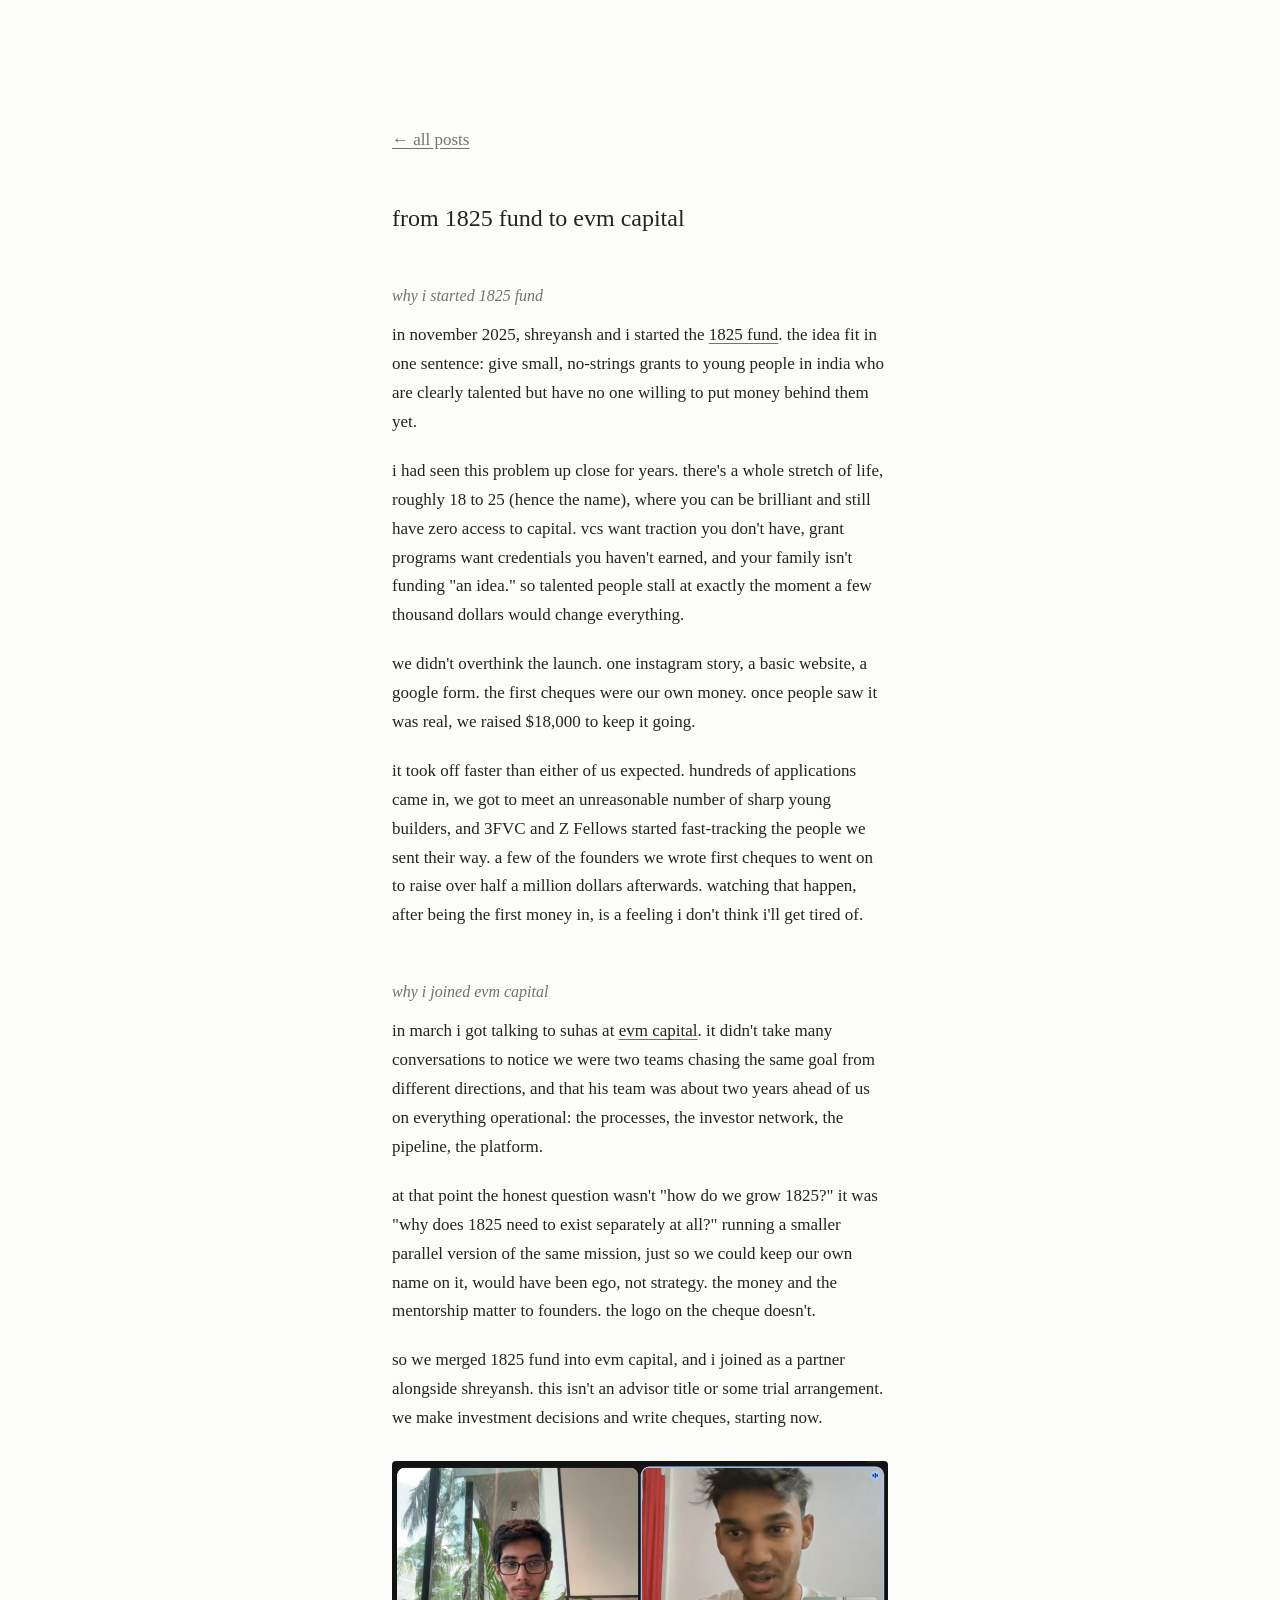
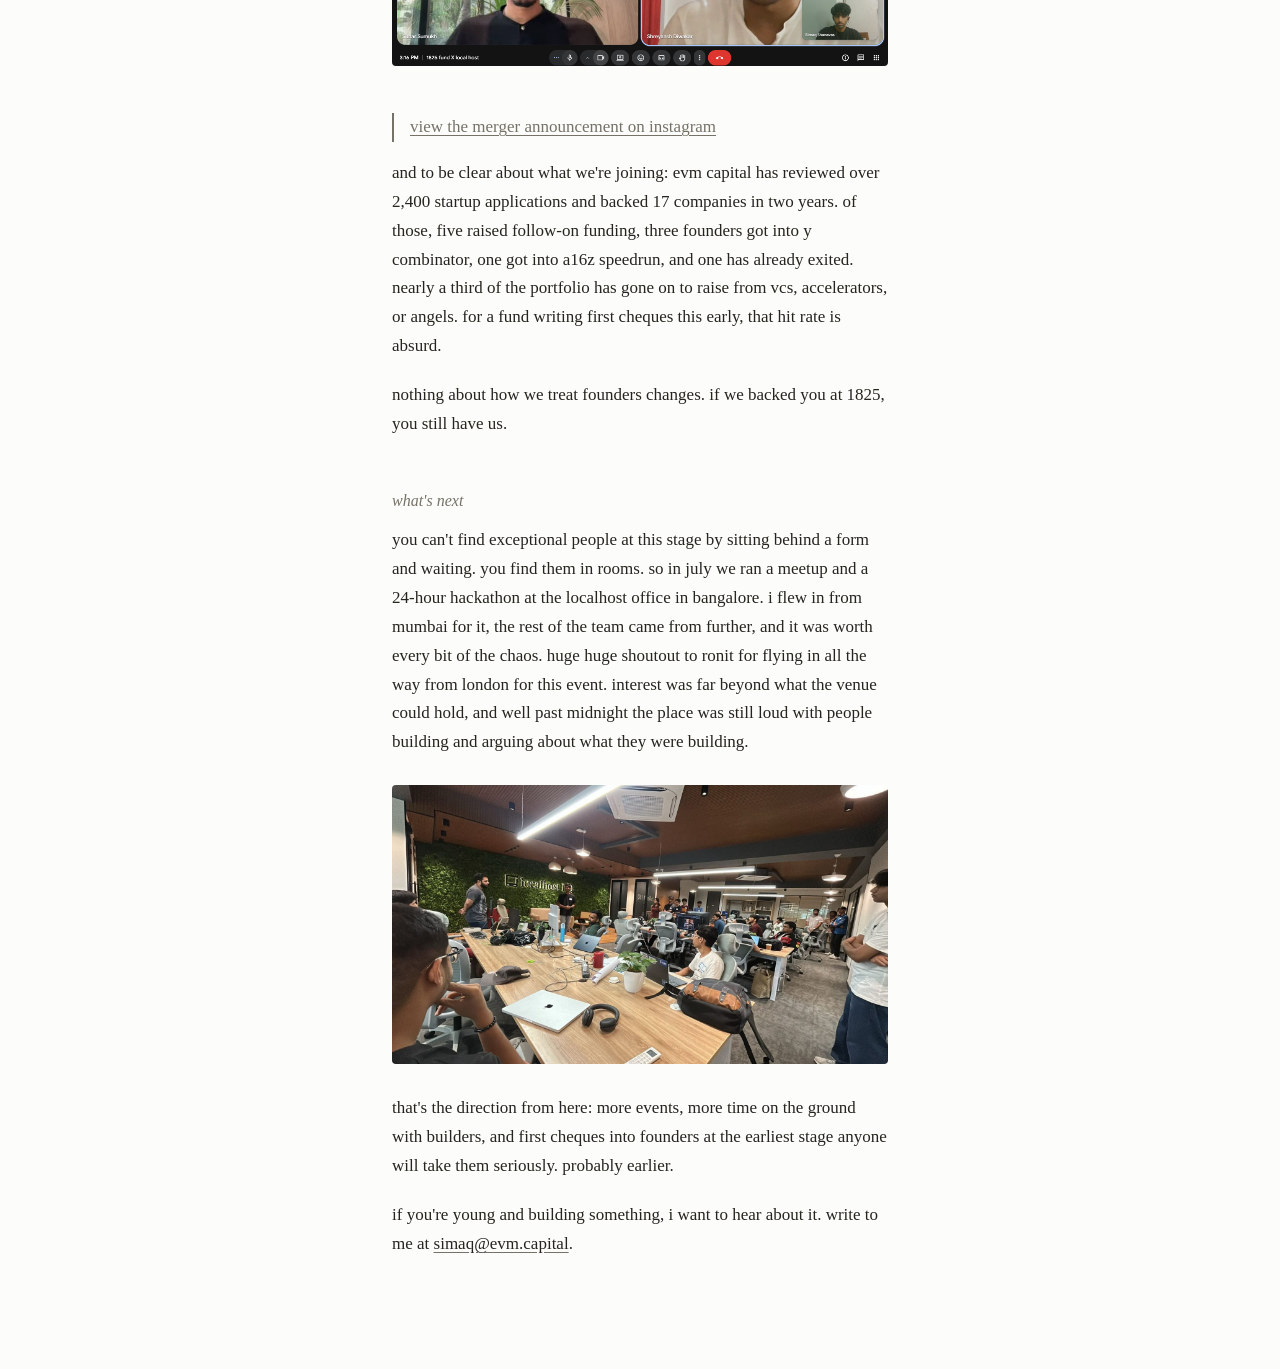
==== evm-1825.html @ d44c8190 "Initial commit: portfolio site Co-Authored-By: Claude Fable 5 <noreply@anthropic.com>" ====
<!DOCTYPE html>
<html lang="en">
<head>
    <meta charset="UTF-8">
    <meta name="viewport" content="width=device-width, initial-scale=1.0">
    <title>from 1825 fund to evm capital — Simaq Shanavas</title>
    <meta name="description" content="Why I started 1825 Fund, why I joined evm.capital, and what's next.">
    <link rel="stylesheet" href="style.css">
</head>
<body>
<main>
    <p class="back"><a href="writing.html">&larr; all posts</a></p>

    <h1>from 1825 fund to evm capital</h1>

    <h2>why i started 1825 fund</h2>

    <p>in november 2025, shreyansh and i started the <a href="https://www.1825fund.com">1825 fund</a>. the idea fit in one sentence: give small, no-strings grants to young people in india who are clearly talented but have no one willing to put money behind them yet.</p>

    <p>i had seen this problem up close for years. there's a whole stretch of life, roughly 18 to 25 (hence the name), where you can be brilliant and still have zero access to capital. vcs want traction you don't have, grant programs want credentials you haven't earned, and your family isn't funding "an idea." so talented people stall at exactly the moment a few thousand dollars would change everything.</p>

    <p>we didn't overthink the launch. one instagram story, a basic website, a google form. the first cheques were our own money. once people saw it was real, we raised $18,000 to keep it going.</p>

    <p>it took off faster than either of us expected. hundreds of applications came in, we got to meet an unreasonable number of sharp young builders, and 3FVC and Z Fellows started fast-tracking the people we sent their way. a few of the founders we wrote first cheques to went on to raise over half a million dollars afterwards. watching that happen, after being the first money in, is a feeling i don't think i'll get tired of.</p>

    <h2>why i joined evm capital</h2>

    <p>in march i got talking to suhas at <a href="https://www.evm.capital">evm capital</a>. it didn't take many conversations to notice we were two teams chasing the same goal from different directions, and that his team was about two years ahead of us on everything operational: the processes, the investor network, the pipeline, the platform.</p>

    <p>at that point the honest question wasn't "how do we grow 1825?" it was "why does 1825 need to exist separately at all?" running a smaller parallel version of the same mission, just so we could keep our own name on it, would have been ego, not strategy. the money and the mentorship matter to founders. the logo on the cheque doesn't.</p>

    <p>so we merged 1825 fund into evm capital, and i joined as a partner alongside shreyansh. this isn't an advisor title or some trial arrangement. we make investment decisions and write cheques, starting now.</p>

    <img src="evmX_1825.png" alt="evm.capital x 1825 Fund">

    <blockquote class="instagram-media" data-instgrm-permalink="https://www.instagram.com/reel/DW1JV6WEuca/" data-instgrm-version="14" style="max-width:540px; min-width:326px; width:100%; margin:1em auto;"><a href="https://www.instagram.com/reel/DW1JV6WEuca/">view the merger announcement on instagram</a></blockquote>
    <script async src="https://www.instagram.com/embed.js"></script>

    <p>and to be clear about what we're joining: evm capital has reviewed over 2,400 startup applications and backed 17 companies in two years. of those, five raised follow-on funding, three founders got into y combinator, one got into a16z speedrun, and one has already exited. nearly a third of the portfolio has gone on to raise from vcs, accelerators, or angels. for a fund writing first cheques this early, that hit rate is absurd.</p>

    <p>nothing about how we treat founders changes. if we backed you at 1825, you still have us.</p>

    <h2>what's next</h2>

    <p>you can't find exceptional people at this stage by sitting behind a form and waiting. you find them in rooms. so in july we ran a meetup and a 24-hour hackathon at the localhost office in bangalore. i flew in from mumbai for it, the rest of the team came from further, and it was worth every bit of the chaos. huge huge shoutout to ronit for flying in all the way from london for this event. interest was far beyond what the venue could hold, and well past midnight the place was still loud with people building and arguing about what they were building.</p>

    <img src="evm-hack.jpeg" alt="the 24-hour hackathon at the localhost office in bangalore">

    <p>that's the direction from here: more events, more time on the ground with builders, and first cheques into founders at the earliest stage anyone will take them seriously. probably earlier.</p>

    <p>if you're young and building something, i want to hear about it. write to me at <a href="mailto:simaq@evm.capital">simaq@evm.capital</a>.</p>
</main>
</body>
</html>
---- style.css ----
:root {
  --bg: #fcfcfa;
  --ink: #26241f;
  --dim: #767268;
}

@media (prefers-color-scheme: dark) {
  :root {
    --bg: #17161a;
    --ink: #e8e6e3;
    --dim: #8f8c93;
  }
}

* { box-sizing: border-box; }

body {
  margin: 0;
  background: var(--bg);
  color: var(--ink);
  font-family: Georgia, "Times New Roman", serif;
  font-size: 17px;
  line-height: 1.7;
}

main {
  max-width: 34rem;
  margin: 0 auto;
  padding: 14vh 24px 10vh;
}

h1 {
  font-size: 1.5rem;
  font-weight: normal;
  line-height: 1.3;
  margin: 0 0 2rem;
}

p { margin: 0 0 1.25rem; }

a {
  color: inherit;
  text-decoration: underline;
  text-decoration-color: var(--dim);
  text-underline-offset: 3px;
}

a:hover { text-decoration-color: var(--ink); }

h2 {
  font-size: 1rem;
  font-weight: normal;
  font-style: italic;
  color: var(--dim);
  margin: 3rem 0 0.75rem;
}

.people {
  list-style: none;
  padding: 0;
  margin: 0;
}

.people li { margin: 0.25rem 0; }

.contact {
  margin-top: 3rem;
  color: var(--dim);
}

.contact + .contact {
  margin-top: 0;
}

blockquote {
  margin: 1.25rem 0;
  padding-left: 1rem;
  border-left: 2px solid var(--dim);
  color: var(--dim);
}

.back {
  color: var(--dim);
  margin-bottom: 3rem;
}

main img {
  max-width: 100%;
  border-radius: 4px;
  margin: 0.5rem 0 1.25rem;
}

main ul:not(.people) {
  padding-left: 1.25rem;
  margin: 0 0 1.25rem;
}

main ul:not(.people) li { margin: 0.25rem 0; }
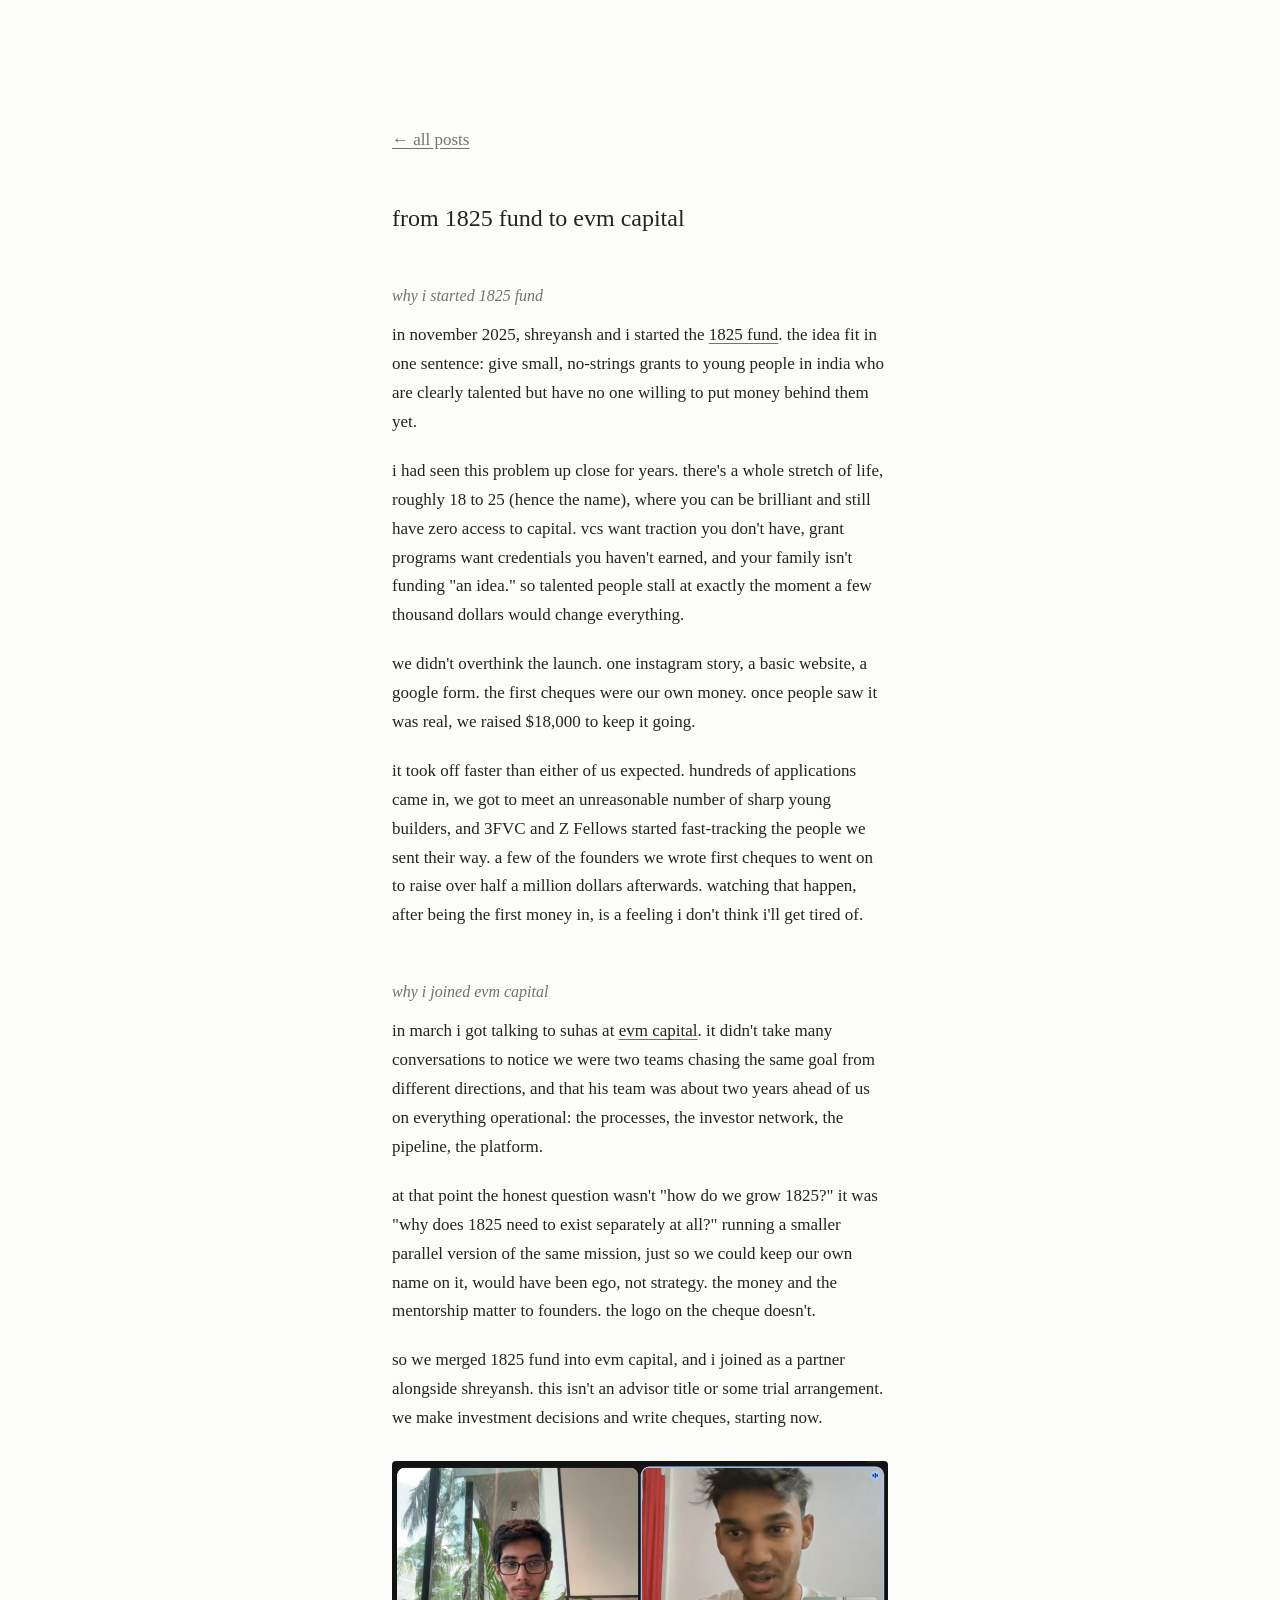
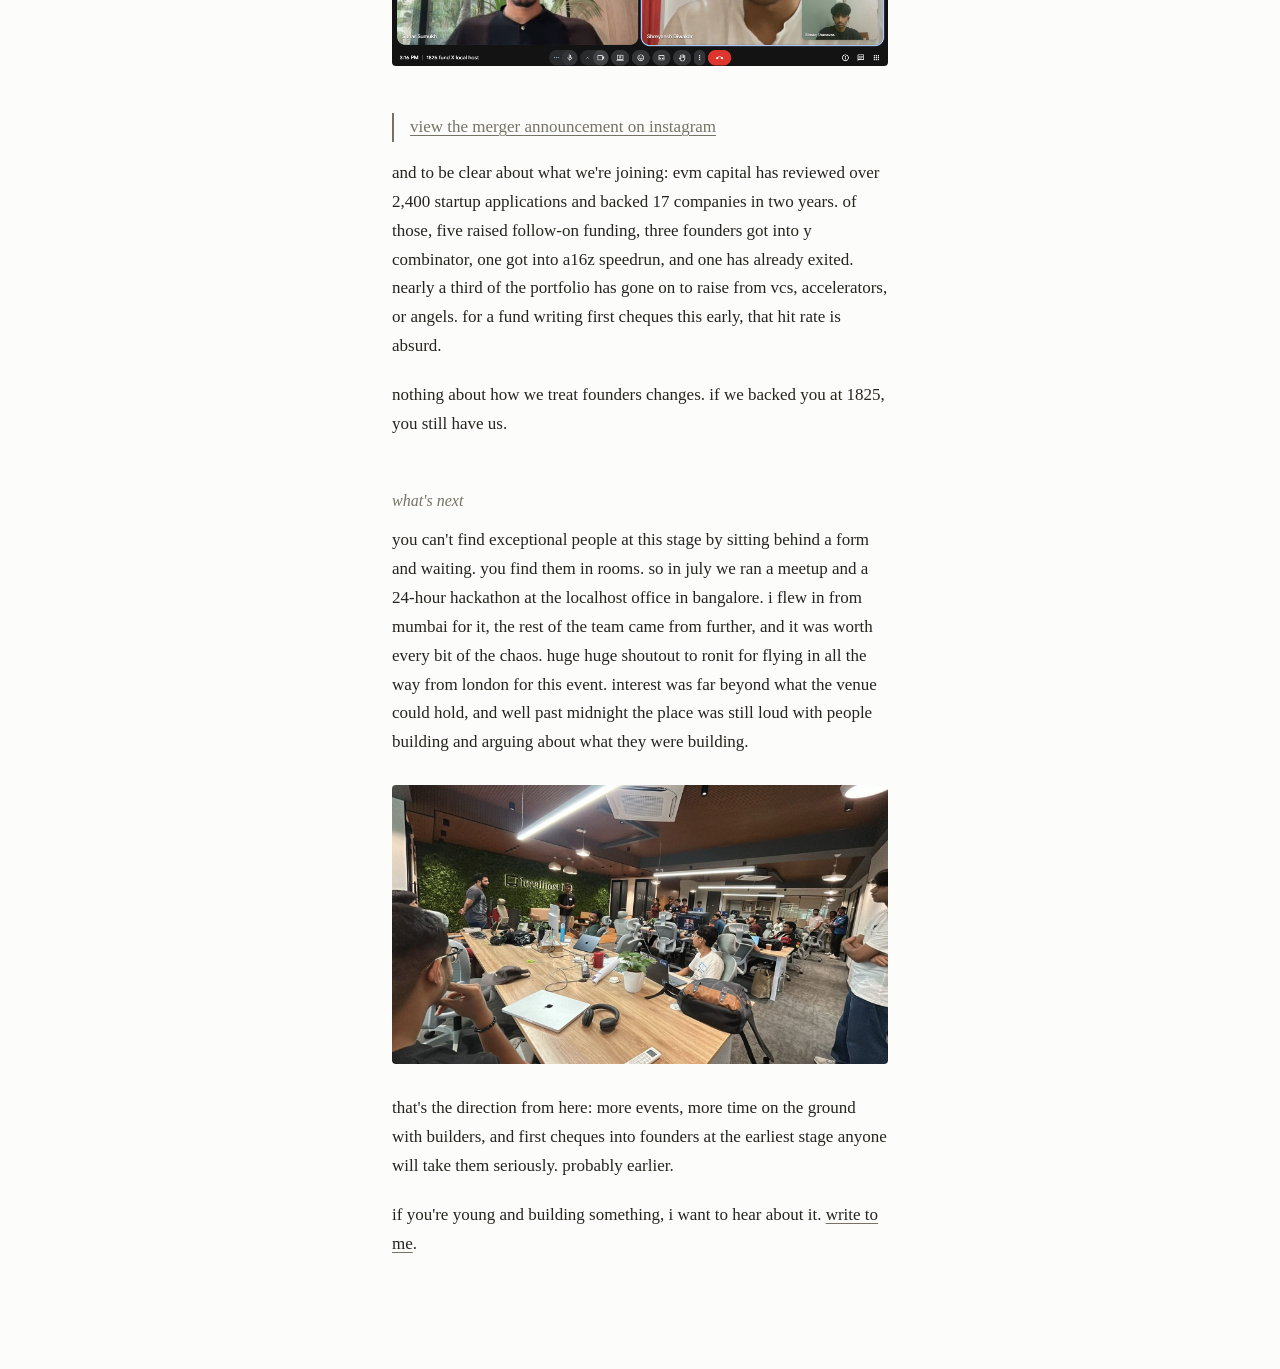
==== commit 22296366: "Add SEO meta, sitemap, robots.txt; link email as text; Workers deploy config Co-Authored-By: Claude " ====
--- a/evm-1825.html
+++ b/evm-1825.html
@@ -5,6 +5,14 @@
     <meta name="viewport" content="width=device-width, initial-scale=1.0">
     <title>from 1825 fund to evm capital — Simaq Shanavas</title>
     <meta name="description" content="Why I started 1825 Fund, why I joined evm.capital, and what's next.">
+    <link rel="canonical" href="https://simaqq.xyz/evm-1825.html">
+    <meta property="og:type" content="article">
+    <meta property="og:title" content="from 1825 fund to evm capital">
+    <meta property="og:description" content="Why I started 1825 Fund, why I joined evm.capital, and what's next.">
+    <meta property="og:url" content="https://simaqq.xyz/evm-1825.html">
+    <meta property="og:image" content="https://simaqq.xyz/evmX_1825.png">
+    <meta name="twitter:card" content="summary_large_image">
+    <meta name="twitter:creator" content="@simaqexists">
     <link rel="stylesheet" href="style.css">
 </head>
 <body>
@@ -48,7 +56,7 @@
 
     <p>that's the direction from here: more events, more time on the ground with builders, and first cheques into founders at the earliest stage anyone will take them seriously. probably earlier.</p>
 
-    <p>if you're young and building something, i want to hear about it. write to me at <a href="mailto:simaq@evm.capital">simaq@evm.capital</a>.</p>
+    <p>if you're young and building something, i want to hear about it. <a href="mailto:simaq@evm.capital">write to me</a>.</p>
 </main>
 </body>
 </html>
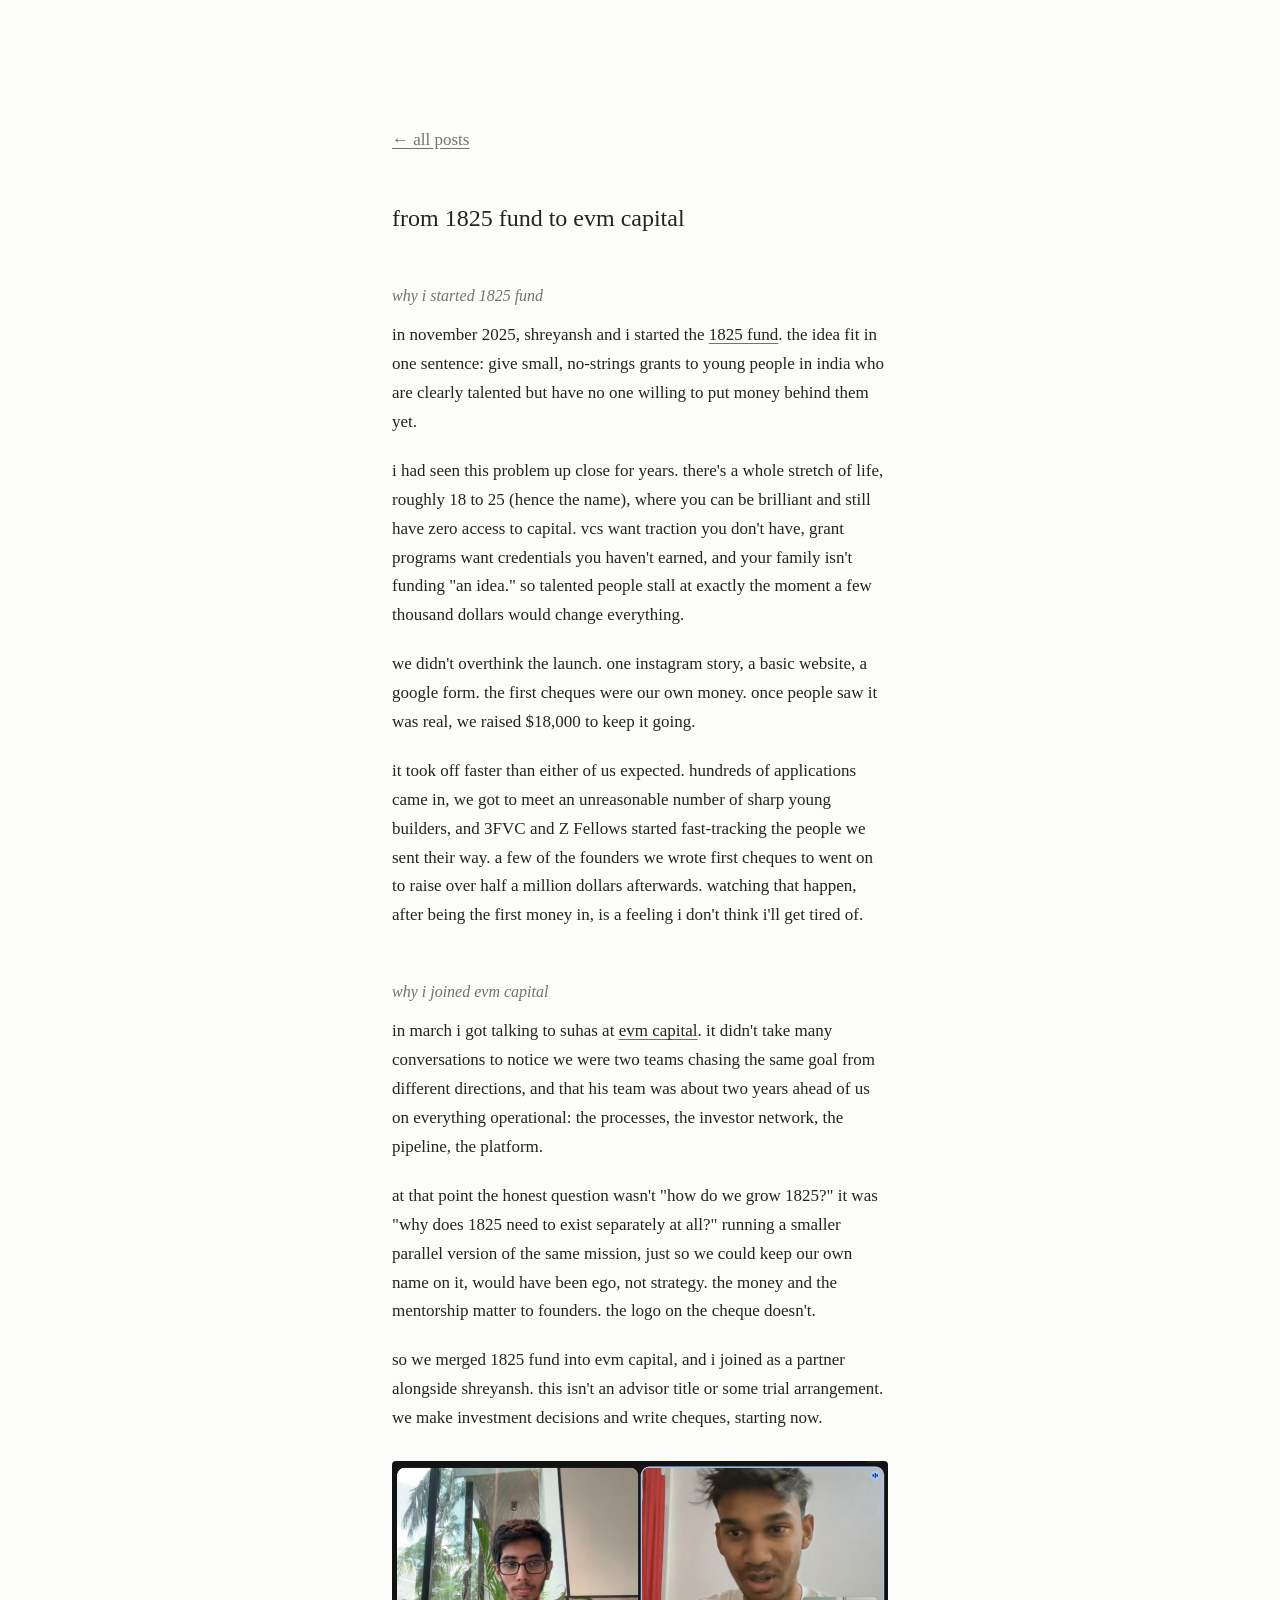
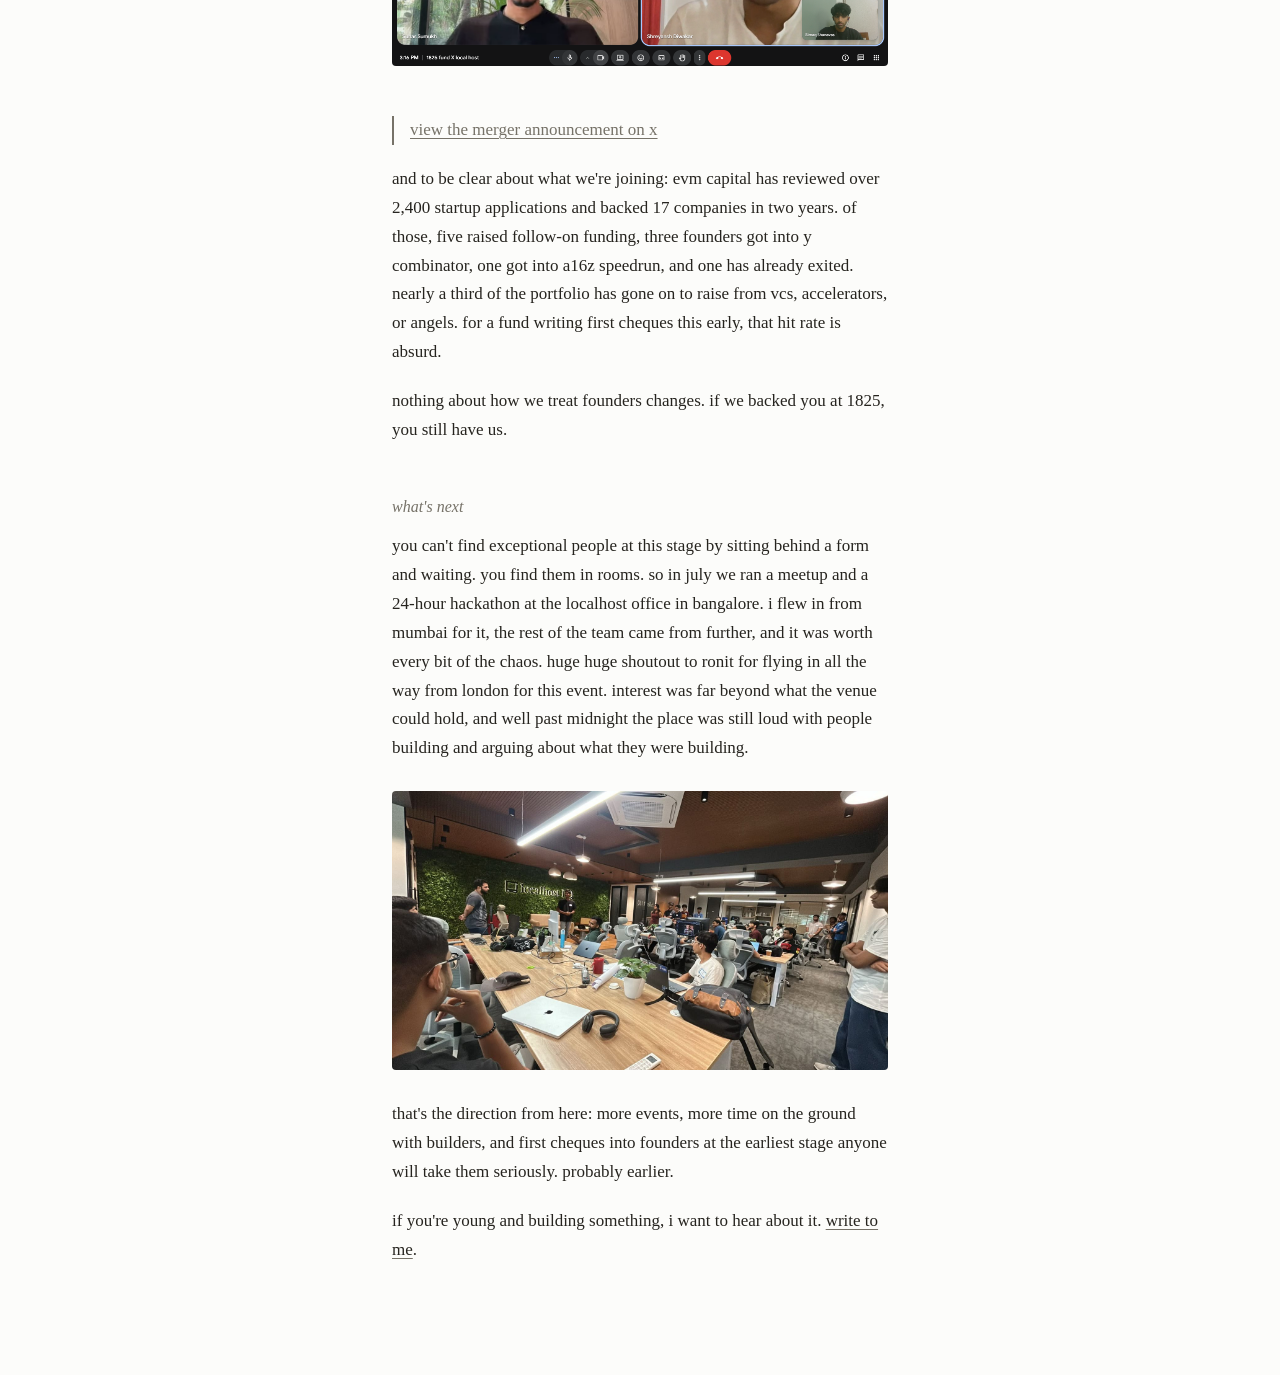
==== commit 7290952f: "Replace Instagram embed with X post embed Co-Authored-By: Claude Fable 5 <noreply@anthropic.com>" ====
--- a/evm-1825.html
+++ b/evm-1825.html
@@ -41,8 +41,8 @@
 
     <img src="evmX_1825.png" alt="evm.capital x 1825 Fund">
 
-    <blockquote class="instagram-media" data-instgrm-permalink="https://www.instagram.com/reel/DW1JV6WEuca/" data-instgrm-version="14" style="max-width:540px; min-width:326px; width:100%; margin:1em auto;"><a href="https://www.instagram.com/reel/DW1JV6WEuca/">view the merger announcement on instagram</a></blockquote>
-    <script async src="https://www.instagram.com/embed.js"></script>
+    <blockquote class="twitter-tweet"><a href="https://x.com/suhasasumukh/status/2037547087240585404">view the merger announcement on x</a></blockquote>
+    <script async src="https://platform.twitter.com/widgets.js" charset="utf-8"></script>
 
     <p>and to be clear about what we're joining: evm capital has reviewed over 2,400 startup applications and backed 17 companies in two years. of those, five raised follow-on funding, three founders got into y combinator, one got into a16z speedrun, and one has already exited. nearly a third of the portfolio has gone on to raise from vcs, accelerators, or angels. for a fund writing first cheques this early, that hit rate is absurd.</p>
 
